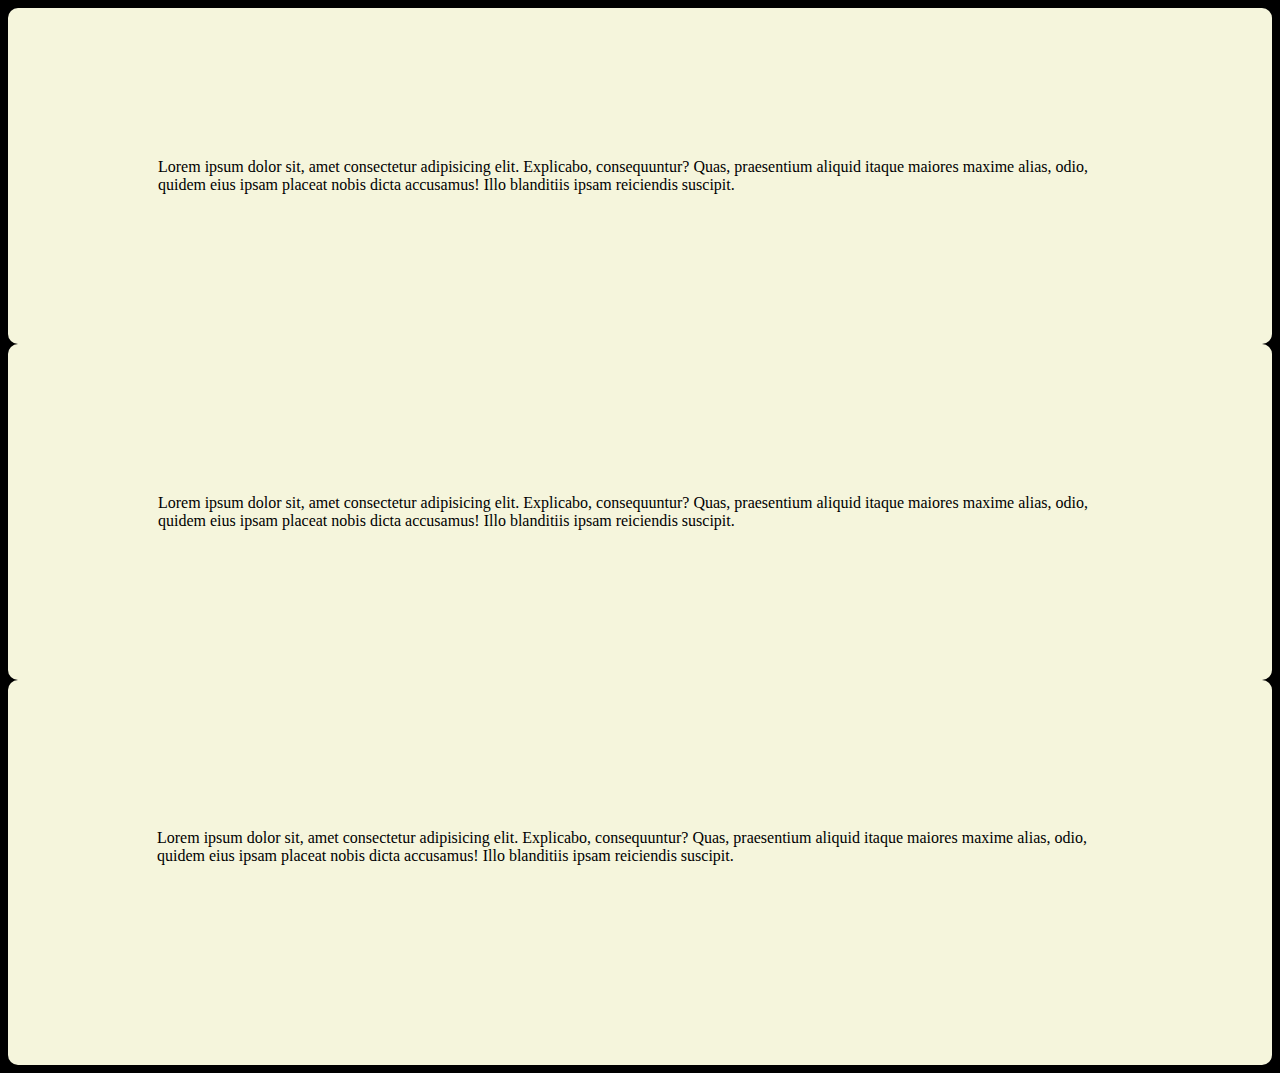
==== index.html @ 164c85b2 "test" ====
<!DOCTYPE html>
<html lang="en">
<head>
    <meta charset="UTF-8">
    <meta name="viewport" content="width=device-width, initial-scale=1.0">
    <title>Document</title>
    <link rel="stylesheet" href="style.css">
</head>
<body>
    
    <section id="section1">
        Lorem ipsum dolor sit, amet consectetur adipisicing elit. Explicabo, consequuntur? Quas, praesentium aliquid itaque maiores maxime alias, odio, quidem eius ipsam placeat nobis dicta accusamus! Illo blanditiis ipsam reiciendis suscipit.
    </section>

    <section id="section2">
        Lorem ipsum dolor sit, amet consectetur adipisicing elit. Explicabo, consequuntur? Quas, praesentium aliquid itaque maiores maxime alias, odio, quidem eius ipsam placeat nobis dicta accusamus! Illo blanditiis ipsam reiciendis suscipit.
    </section>
    

    <section id="section3">
        Lorem ipsum dolor sit, amet consectetur adipisicing elit. Explicabo, consequuntur? Quas, praesentium aliquid itaque maiores maxime alias, odio, quidem eius ipsam placeat nobis dicta accusamus! Illo blanditiis ipsam reiciendis suscipit.
    </section>
    
</body>
</html>
---- style.css ----
body {
   background-color: black;
}

#section1 {
    background-color: beige;
    padding-left: 200px;
    padding-right: 200px;
    padding-top: 325px;
    padding-bottom: 200px;
    border-radius: 10px;
    padding:150px;
}


#section2 {
    background-color: beige;
    padding-left: 200px;
    padding-right: 200px;
    padding-top: 325px;
    padding-bottom: 200px;
    border-radius: 10px;
    padding: 150px;
}


#section3 {
    background-color: beige;
    padding-left: 200px;
    padding-right: 200px;
    padding-top: 325px;
    padding:149px;
    padding-bottom: 200px;
    border-radius: 10px;
}
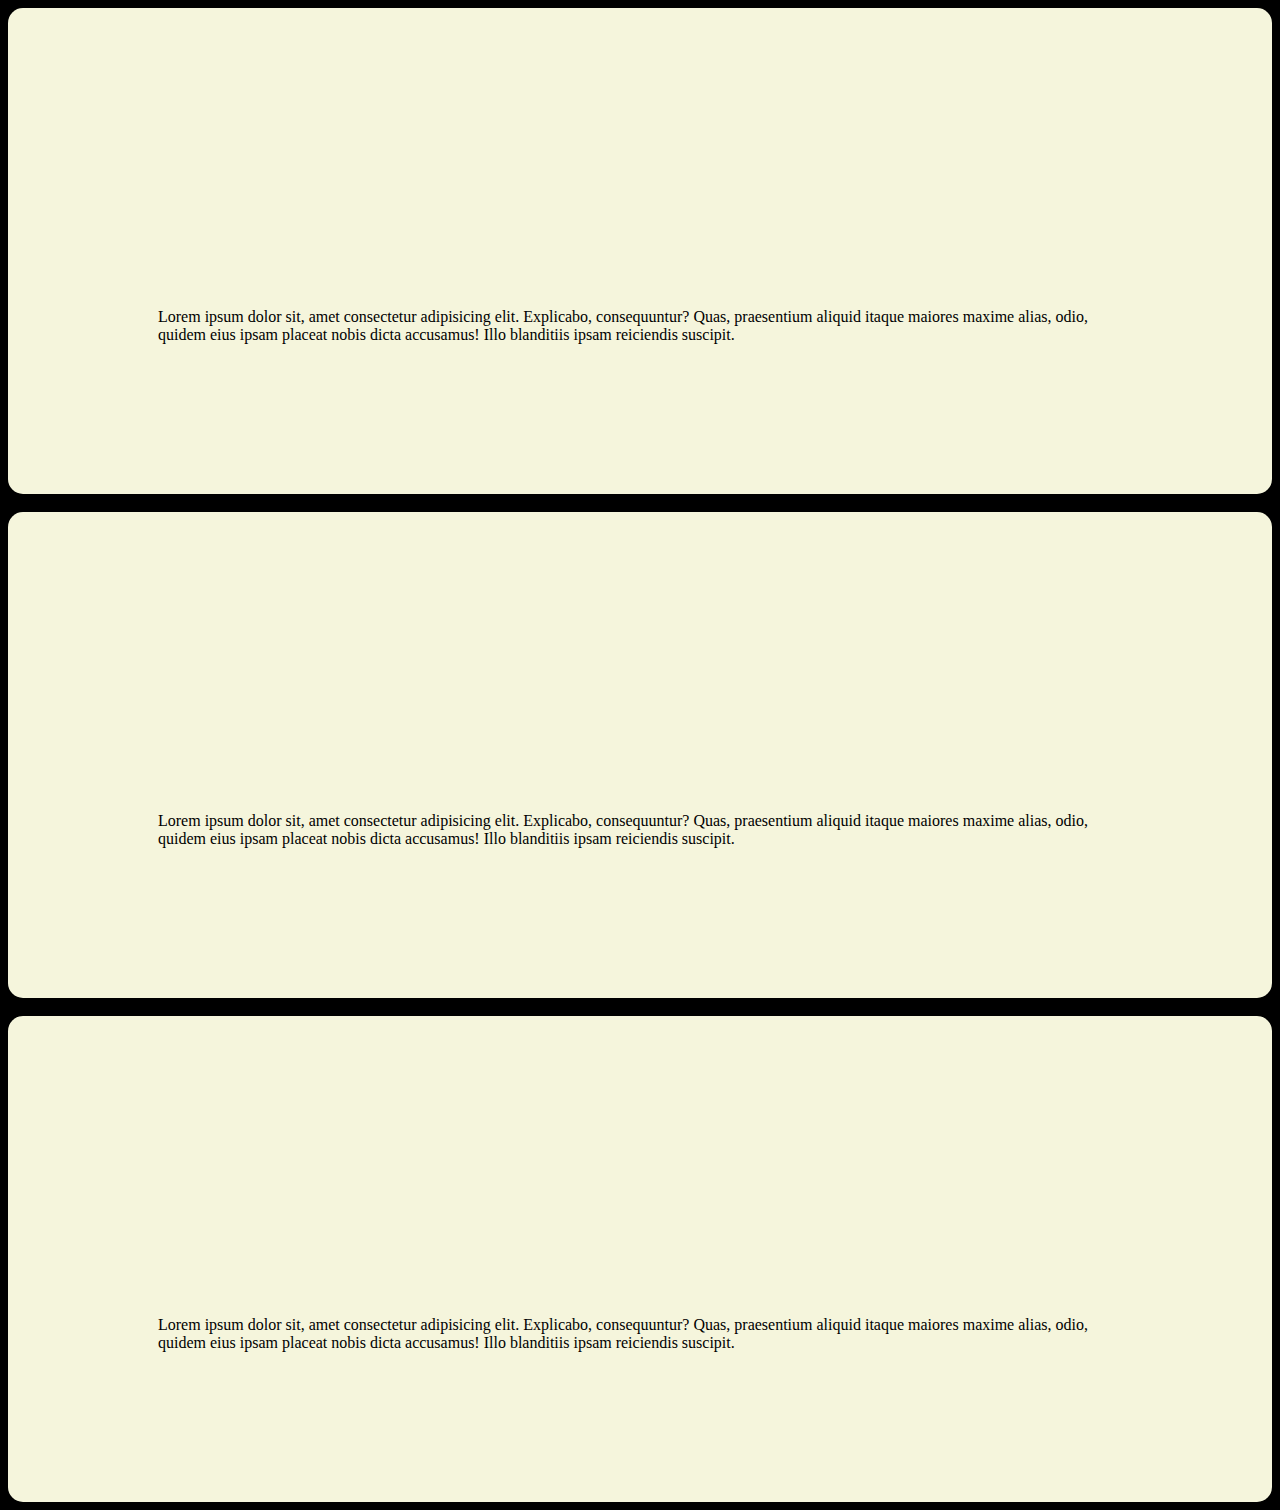
==== commit 46479a35: "update" ====
--- a/index.html
+++ b/index.html
@@ -11,15 +11,15 @@
     <section id="section1">
         Lorem ipsum dolor sit, amet consectetur adipisicing elit. Explicabo, consequuntur? Quas, praesentium aliquid itaque maiores maxime alias, odio, quidem eius ipsam placeat nobis dicta accusamus! Illo blanditiis ipsam reiciendis suscipit.
     </section>
-
+<br>
     <section id="section2">
         Lorem ipsum dolor sit, amet consectetur adipisicing elit. Explicabo, consequuntur? Quas, praesentium aliquid itaque maiores maxime alias, odio, quidem eius ipsam placeat nobis dicta accusamus! Illo blanditiis ipsam reiciendis suscipit.
     </section>
     
-
+<br>    
     <section id="section3">
         Lorem ipsum dolor sit, amet consectetur adipisicing elit. Explicabo, consequuntur? Quas, praesentium aliquid itaque maiores maxime alias, odio, quidem eius ipsam placeat nobis dicta accusamus! Illo blanditiis ipsam reiciendis suscipit.
     </section>
-    
+
 </body>
 </html>--- a/style.css
+++ b/style.css
@@ -4,32 +4,29 @@
 
 #section1 {
     background-color: beige;
-    padding-left: 200px;
-    padding-right: 200px;
-    padding-top: 325px;
-    padding-bottom: 200px;
-    border-radius: 10px;
-    padding:150px;
+    padding-left: 150px;
+    padding-right: 150px;
+    padding-top: 300px;
+    padding-bottom: 150px;
+    border-radius: 15px;
 }
 
 
 #section2 {
     background-color: beige;
-    padding-left: 200px;
-    padding-right: 200px;
-    padding-top: 325px;
-    padding-bottom: 200px;
-    border-radius: 10px;
-    padding: 150px;
+    padding-left: 150px;
+    padding-right: 150px;
+    padding-top: 300px;
+    padding-bottom: 150px;
+    border-radius: 15px;
 }
 
 
 #section3 {
     background-color: beige;
-    padding-left: 200px;
-    padding-right: 200px;
-    padding-top: 325px;
-    padding:149px;
-    padding-bottom: 200px;
-    border-radius: 10px;
+    padding-left: 150px;
+    padding-right: 150px;
+    padding-top: 300px;
+    padding-bottom: 150px;
+    border-radius: 15px;
 }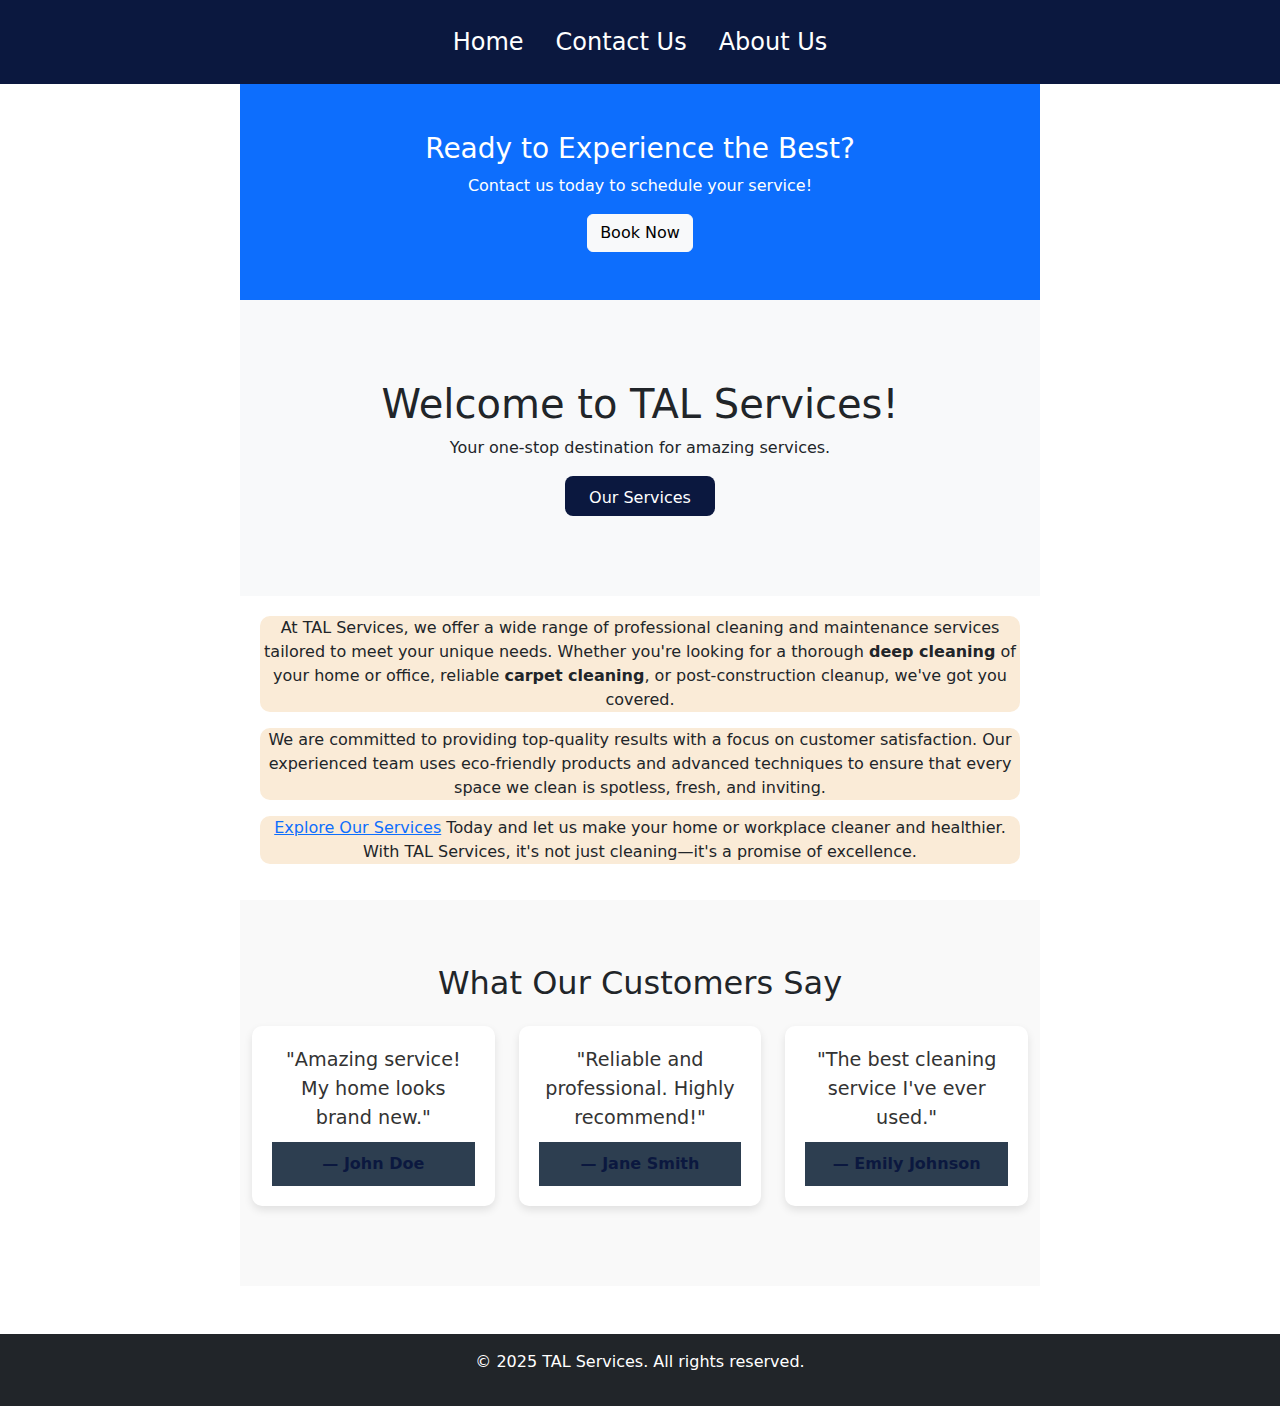
==== commit 23c83a8d: "commit 2" ====
--- a/index.html
+++ b/index.html
@@ -3,23 +3,108 @@
 <head>
     <meta charset="UTF-8">
     <meta name="viewport" content="width=device-width, initial-scale=1.0">
-    <title>Document</title>
+    <title>TAL Services</title>
     <link rel="stylesheet" href="style.css">
+    <link rel="stylesheet" href="css/bootstrap.min.css">
+    <link href="https://fonts.googleapis.com/css2?family=Poppins:wght@400;500;600&display=swap" rel="stylesheet">
+
 </head>
 <body>
-    
-    <section id="section1">
-        Lorem ipsum dolor sit, amet consectetur adipisicing elit. Explicabo, consequuntur? Quas, praesentium aliquid itaque maiores maxime alias, odio, quidem eius ipsam placeat nobis dicta accusamus! Illo blanditiis ipsam reiciendis suscipit.
-    </section>
-<br>
-    <section id="section2">
-        Lorem ipsum dolor sit, amet consectetur adipisicing elit. Explicabo, consequuntur? Quas, praesentium aliquid itaque maiores maxime alias, odio, quidem eius ipsam placeat nobis dicta accusamus! Illo blanditiis ipsam reiciendis suscipit.
+    <nav class="navbar navbar-expand-lg navbar-light" style="background-color: #0b183f; padding: 1rem;">
+        <div class="container">
+            <button class="navbar-toggler border-0" type="button" data-bs-toggle="collapse" data-bs-target="#navbarNav"
+                aria-controls="navbarNav" aria-expanded="false" aria-label="Toggle navigation">
+                <span class="navbar-toggler-icon"></span>
+            </button>
+            <div class="collapse navbar-collapse justify-content-center" id="navbarNav">
+                <ul class="navbar-nav">
+                    <li class="nav-item">
+                        <a class="nav-link text-white fs-4 px-3" href="index.html">
+                            <i class="fas fa-utensils"></i> Home
+                        </a>
+                    </li>
+                    <li class="nav-item">
+                        <a class="nav-link text-white fs-4 px-3" href="contact.html">
+                            <i class="fas fa-phone-alt"></i> Contact Us
+                        </a>
+                    </li>
+                    <li class="nav-item">
+                        <a class="nav-link text-white fs-4 px-3" href="about us.html">
+                            <i class="fas fa-map-marker-alt"></i> About Us
+                        </a>
+                    </li>
+                </ul>
+            </div>
+        </div>
+    </nav>
+
+    <section class="cta-banner bg-primary text-white text-center py-5">
+        <div class="container">
+            <h3>Ready to Experience the Best?</h3>
+            <p>Contact us today to schedule your service!</p>
+            <a href="contact.html" class="btn btn-light">Book Now</a>
+        </div>
     </section>
     
-<br>    
-    <section id="section3">
-        Lorem ipsum dolor sit, amet consectetur adipisicing elit. Explicabo, consequuntur? Quas, praesentium aliquid itaque maiores maxime alias, odio, quidem eius ipsam placeat nobis dicta accusamus! Illo blanditiis ipsam reiciendis suscipit.
+
+    <section class="hero-section">
+        <div class="container">
+            <h1>Welcome to TAL Services!</h1>
+            <p>Your one-stop destination for amazing services.</p>
+            <a href="Services.html"><button id="btn1" class="btn-services">Our Services</button></a>
+        </div>
     </section>
 
+  
+        <section class="intro-text-container">
+            <p class="intro-text">
+                At TAL Services, we offer a wide range of professional cleaning and maintenance services tailored to meet your unique needs. Whether you're looking for a thorough <strong>deep cleaning</strong> of your home or office, reliable <strong>carpet cleaning</strong>, or post-construction cleanup, we've got you covered.
+            </p>
+            <p class="intro-text">
+                We are committed to providing top-quality results with a focus on customer satisfaction. Our experienced team uses eco-friendly products and advanced techniques to ensure that every space we clean is spotless, fresh, and inviting.
+            </p>
+            <p class="intro-text">
+                <a href="services.html">Explore Our Services</a> Today and let   us make your home or workplace cleaner and healthier. With TAL Services, it's not just cleaning—it's a promise of excellence.
+            </p>
+        </section>
+
+        <section class="testimonials">
+            <div class="container">
+                <h2 class="text-center mb-4">What Our Customers Say</h2>
+                <div class="row">
+                    <div class="col-md-4">
+                        <blockquote class="blockquote text-center">
+                            <p class="mb-0">"Amazing service! My home looks brand new."</p>
+                            <footer class="blockquote-footer">John Doe</footer>
+                        </blockquote>
+                    </div>
+                    <div class="col-md-4">
+                        <blockquote class="blockquote text-center">
+                            <p class="mb-0">"Reliable and professional. Highly recommend!"</p>
+                            <footer class="blockquote-footer">Jane Smith</footer>
+                        </blockquote>
+                    </div>
+                    <div class="col-md-4">
+                        <blockquote class="blockquote text-center">
+                            <p class="mb-0">"The best cleaning service I've ever used."</p>
+                            <footer class="blockquote-footer">Emily Johnson</footer>
+                        </blockquote>
+                    </div>
+                </div>
+            </div>
+        </section>
+        
+
+    <footer class="bg-dark text-white text-center py-3 mt-5" id="footer">
+        <p>&copy; 2025 TAL Services. All rights reserved.</p>
+    </footer>
+
+
+
+    <script src="js/jquery-3.7.1.min.js"></script>
+    <script src="js/jquery-ui.min.js"></script>
+    <link rel="stylesheet" href="css/jquery-ui.min.css">
+    <script src="js/bootstrap.min.js"></script>
 </body>
-</html>+</html>
+
--- a/style.css
+++ b/style.css
@@ -1,32 +1,180 @@
 body {
    background-color: black;
-}
-
-#section1 {
-    background-color: beige;
-    padding-left: 150px;
-    padding-right: 150px;
-    padding-top: 300px;
-    padding-bottom: 150px;
-    border-radius: 15px;
+   font-family: 'Poppins', sans-serif;
+   color: #333; 
 }
 
 
-#section2 {
-    background-color: beige;
-    padding-left: 150px;
-    padding-right: 150px;
-    padding-top: 300px;
-    padding-bottom: 150px;
-    border-radius: 15px;
+#location {
+    color: beige;
 }
 
 
-#section3 {
-    background-color: beige;
-    padding-left: 150px;
-    padding-right: 150px;
-    padding-top: 300px;
-    padding-bottom: 150px;
-    border-radius: 15px;
+p {
+    color: alicebl;
+}
+
+
+.navbar-nav .nav-link:hover {
+    background-color: rgba(255, 255, 255, 0.2);
+    border-radius: 5px;
+}
+body {
+    font-family: 'Poppins', sans-serif;
+}
+
+.navbar-nav .nav-link {
+    font-weight: 500; 
+}
+
+
+.hero-section {
+    text-align: center;
+    padding: 5rem 0;
+    background-color: #f8f9fa;
+}
+.btn-services {
+    background-color: #0b183f;
+    color: white;
+    border: none;
+    padding: 10px 20px;
+    border-radius: 5px;
+}
+.btn-services:hover {
+    background-color: #007bff;
+}
+.card {
+    border: none;
+    border-radius: 10px;
+    box-shadow: 0 4px 8px rgba(0, 0, 0, 0.1);
+}
+.card-img-top {
+    border-top-left-radius: 10px;
+    border-top-right-radius: 10px;
+}
+
+footer {
+    background-color: #2d3e50;
+    color: white;
+    text-align: center;
+    padding: 10px;
+    width: 100%;
+    bottom: 0;
+}
+
+
+#btn1 {
+    border-radius: 8px;
+    border: transparent;
+    width:150px;
+    height: 40px;
+    transition: transform 0.3s ease, background-color 0.3s ease;
+}
+
+#btn1:hover {
+    transform: scale(1.1); 
+    background-color: #2f5772; 
+}
+
+header {
+    background-color: #2d3e50;
+    color: white;
+    padding: 20px;
+    text-align: center;
+}
+
+section {
+    padding: 20px;
+    text-align: center;
+    max-width: 800px;
+    margin: 0 auto;
+}
+
+
+#introtext {
+    background-color: cornsilk;
+}
+
+.intro-text {
+    background-color: antiquewhite;
+    border-radius: 10px;
+    text-align: center;
+}
+
+.about-container {
+    padding: 2rem;
+    background-color: #f8f9fa;
+}
+header {
+    background-color: transparent;
+    text-align: center;
+    padding: 1rem 0;
+}
+header h1 {
+    color: #0b183f;
+}
+#h3about {
+    color: #8f0f0f; 
+}
+
+.card {
+    display: flex;
+    flex-direction: column;
+    height: 100%;
+    transition: transform 0.3s ease-in-out, box-shadow 0.3s ease-in-out;
+}
+
+.card-img-top {
+    object-fit: cover;
+    height: 200px;
+}
+
+.card-body {
+    flex-grow: 1;
+    display: flex;
+    flex-direction: column;
+    justify-content: space-between;
+}
+
+.card-text {
+    flex-grow: 1;
+    overflow: hidden; 
+}
+
+.btn {
+    margin-top: auto;
+}
+.card:hover {
+    transform: scale(1.05);
+    box-shadow: 0px 4px 15px rgba(0, 0, 0, 0.2);
+}
+
+.testimonials {
+    padding: 4rem 0;
+    background-color: #f9f9f9;
+}
+
+.testimonials .blockquote {
+    border: none;
+    position: relative;
+    padding: 20px;
+    background-color: #fff;
+    border-radius: 10px;
+    box-shadow: 0 4px 8px rgba(0, 0, 0, 0.1);
+}
+
+.testimonials .blockquote p {
+    font-size: 1.2rem;
+    color: #333;
+}
+
+.testimonials .blockquote-footer {
+    font-size: 1rem;
+    color: #0b183f;
+    font-weight: bold;
+    margin-top: 10px;
+}
+
+.testimonials .blockquote-footer::before {
+    content: '— ';
 }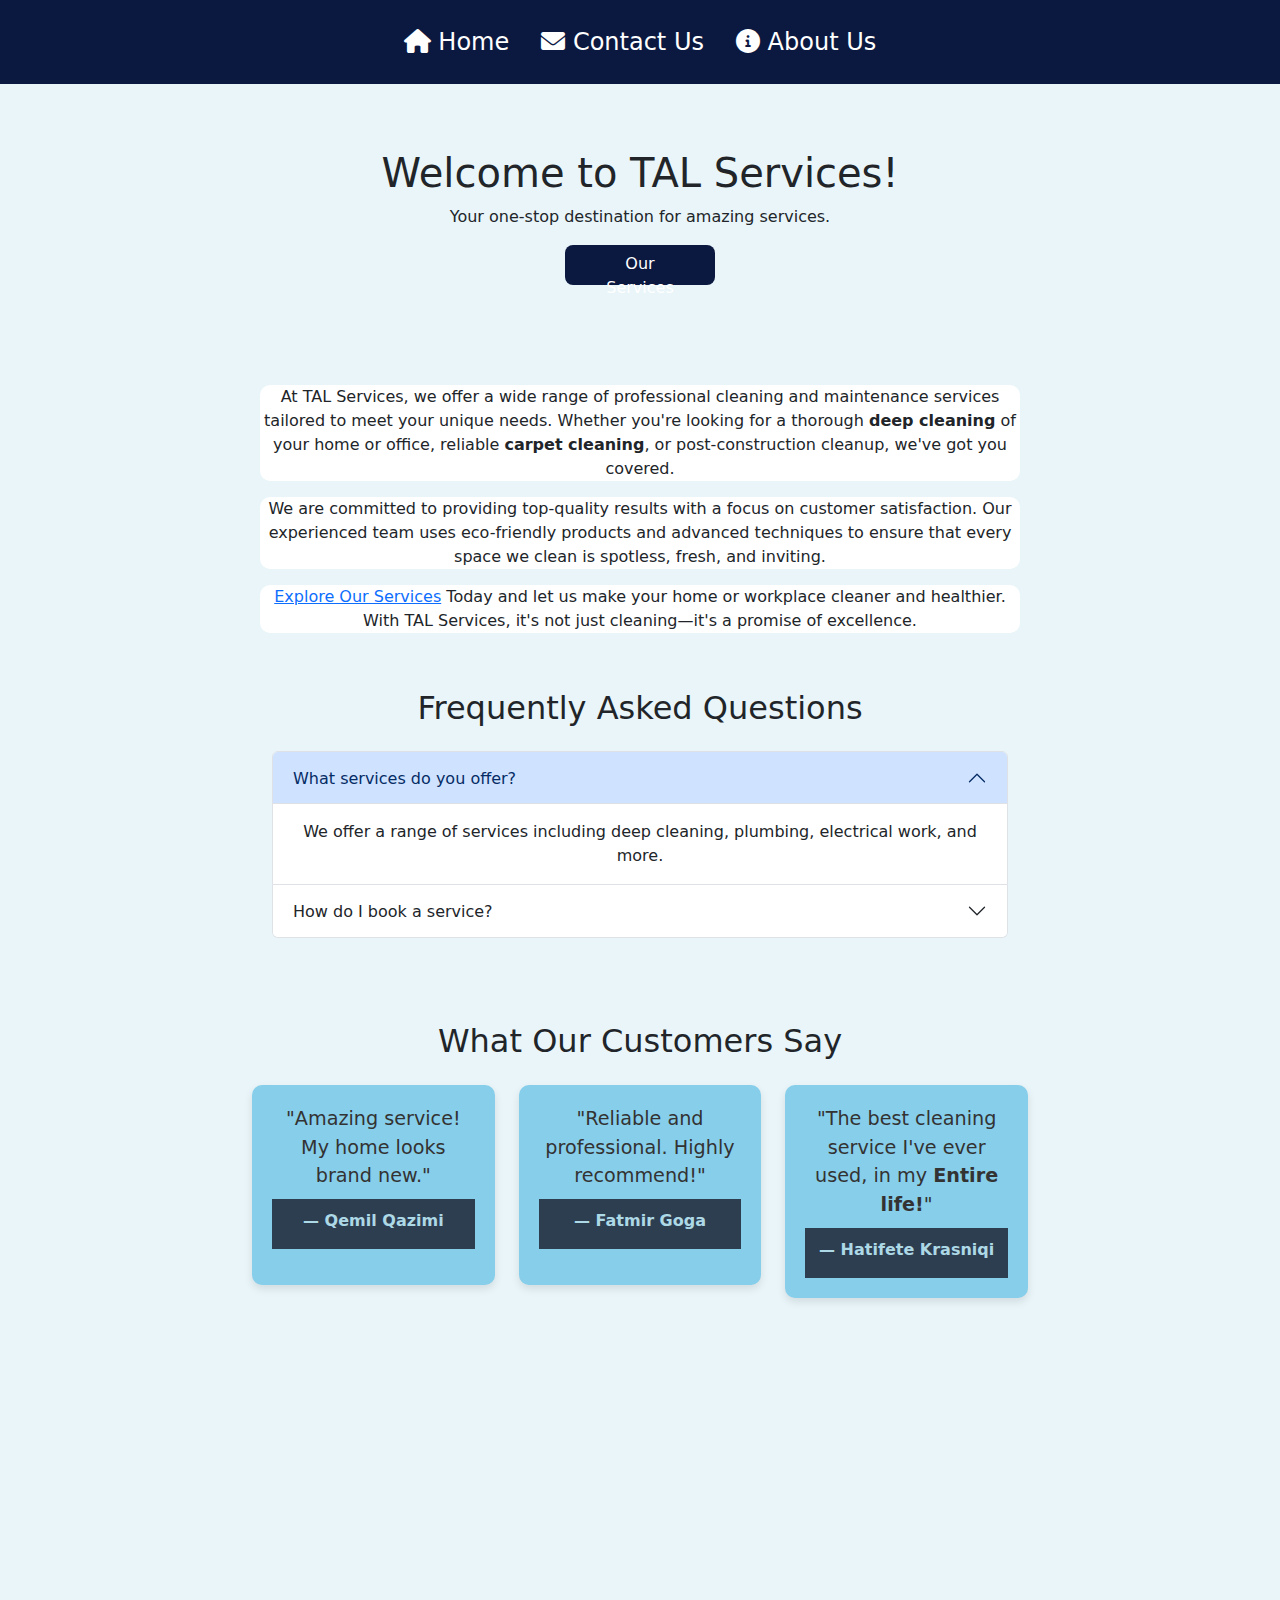
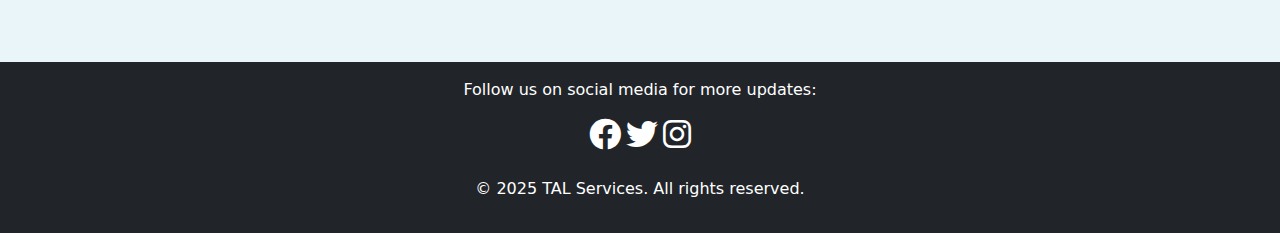
==== commit d4b6e63c: "commit 3" ====
--- a/index.html
+++ b/index.html
@@ -7,9 +7,10 @@
     <link rel="stylesheet" href="style.css">
     <link rel="stylesheet" href="css/bootstrap.min.css">
     <link href="https://fonts.googleapis.com/css2?family=Poppins:wght@400;500;600&display=swap" rel="stylesheet">
+    <link rel="stylesheet" href="https://cdnjs.cloudflare.com/ajax/libs/font-awesome/6.0.0-beta3/css/all.min.css">
+</head>
+<body style="background-color: #e9f5f9;">
 
-</head>
-<body>
     <nav class="navbar navbar-expand-lg navbar-light" style="background-color: #0b183f; padding: 1rem;">
         <div class="container">
             <button class="navbar-toggler border-0" type="button" data-bs-toggle="collapse" data-bs-target="#navbarNav"
@@ -20,32 +21,27 @@
                 <ul class="navbar-nav">
                     <li class="nav-item">
                         <a class="nav-link text-white fs-4 px-3" href="index.html">
-                            <i class="fas fa-utensils"></i> Home
+                            <i class="fas fa-home"></i> Home
                         </a>
                     </li>
                     <li class="nav-item">
                         <a class="nav-link text-white fs-4 px-3" href="contact.html">
-                            <i class="fas fa-phone-alt"></i> Contact Us
+                            <i class="fas fa-envelope"></i> Contact Us
                         </a>
                     </li>
                     <li class="nav-item">
                         <a class="nav-link text-white fs-4 px-3" href="about us.html">
-                            <i class="fas fa-map-marker-alt"></i> About Us
+                            <i class="fas fa-info-circle"></i> About Us
                         </a>
                     </li>
                 </ul>
             </div>
         </div>
     </nav>
+    
 
-    <section class="cta-banner bg-primary text-white text-center py-5">
-        <div class="container">
-            <h3>Ready to Experience the Best?</h3>
-            <p>Contact us today to schedule your service!</p>
-            <a href="contact.html" class="btn btn-light">Book Now</a>
-        </div>
-    </section>
-    
+
+    <marquee id="welcome">Welcome To TAL Services!</marquee>
 
     <section class="hero-section">
         <div class="container">
@@ -53,7 +49,7 @@
             <p>Your one-stop destination for amazing services.</p>
             <a href="Services.html"><button id="btn1" class="btn-services">Our Services</button></a>
         </div>
-    </section>
+    </section> 
 
   
         <section class="intro-text-container">
@@ -68,37 +64,76 @@
             </p>
         </section>
 
-        <section class="testimonials">
+        <section class="faq">
             <div class="container">
-                <h2 class="text-center mb-4">What Our Customers Say</h2>
-                <div class="row">
-                    <div class="col-md-4">
-                        <blockquote class="blockquote text-center">
-                            <p class="mb-0">"Amazing service! My home looks brand new."</p>
-                            <footer class="blockquote-footer">John Doe</footer>
-                        </blockquote>
+                <h2 class="text-center mb-4">Frequently Asked Questions</h2>
+                <div class="accordion" id="faqAccordion">
+                    <div class="accordion-item">
+                        <h2 class="accordion-header" id="headingOne">
+                            <button class="accordion-button" type="button" data-bs-toggle="collapse" data-bs-target="#collapseOne" aria-expanded="true" aria-controls="collapseOne">
+                                What services do you offer?
+                            </button>
+                        </h2>
+                        <div id="collapseOne" class="accordion-collapse collapse show" aria-labelledby="headingOne" data-bs-parent="#faqAccordion">
+                            <div class="accordion-body">
+                                We offer a range of services including deep cleaning, plumbing, electrical work, and more.
+                            </div>
+                        </div>
                     </div>
-                    <div class="col-md-4">
-                        <blockquote class="blockquote text-center">
-                            <p class="mb-0">"Reliable and professional. Highly recommend!"</p>
-                            <footer class="blockquote-footer">Jane Smith</footer>
-                        </blockquote>
-                    </div>
-                    <div class="col-md-4">
-                        <blockquote class="blockquote text-center">
-                            <p class="mb-0">"The best cleaning service I've ever used."</p>
-                            <footer class="blockquote-footer">Emily Johnson</footer>
-                        </blockquote>
+                    <div class="accordion-item">
+                        <h2 class="accordion-header" id="headingTwo">
+                            <button class="accordion-button collapsed" type="button" data-bs-toggle="collapse" data-bs-target="#collapseTwo" aria-expanded="false" aria-controls="collapseTwo">
+                                How do I book a service?
+                            </button>
+                        </h2>
+                        <div id="collapseTwo" class="accordion-collapse collapse" aria-labelledby="headingTwo" data-bs-parent="#faqAccordion">
+                            <div class="accordion-body">
+                                You can book a service by contacting us through our website or calling our office.
+                            </div>
+                        </div>
                     </div>
                 </div>
             </div>
         </section>
         
 
-    <footer class="bg-dark text-white text-center py-3 mt-5" id="footer">
-        <p>&copy; 2025 TAL Services. All rights reserved.</p>
-    </footer>
-
+        <section class="testimonials">
+            <div class="container">
+              <h2 class="text-center mb-4">What Our Customers Say</h2>
+              <div class="row">
+                <div class="col-md-4">
+                  <blockquote class="blockquote text-center">
+                    <p>"Amazing service! My home looks brand new."</p>
+                    <footer class="blockquote-footer">Qemil Qazimi</footer>
+                  </blockquote>
+                </div>
+                <div class="col-md-4">
+                  <blockquote class="blockquote text-center">
+                    <p>"Reliable and professional. Highly recommend!"</p>
+                    <footer class="blockquote-footer">Fatmir Goga</footer>
+                  </blockquote>
+                </div>
+                <div class="col-md-4">
+                  <blockquote class="blockquote text-center">
+                    <p>"The best cleaning service I've ever used, in my <strong>Entire life!</strong>"</p>
+                    <footer class="blockquote-footer">Hatifete Krasniqi</footer>
+                  </blockquote>
+                </div>
+              </div>
+            </div>
+          </section>
+          
+        <footer class="bg-dark text-white text-center py-3 mt-5" id="footer1">
+            <p>Follow us on social media for more updates:</p>
+            <div class="social-icons">
+                <a href="#" class="text-white"><i class="fab fa-facebook fa-2x"></i></a>
+                <a href="#" class="text-white"><i class="fab fa-twitter fa-2x"></i></a>
+                <a href="#" class="text-white"><i class="fab fa-instagram fa-2x"></i></a>
+            </div>
+            <br>
+            <p>&copy; 2025 TAL Services. All rights reserved.</p>
+        </footer>
+    
 
 
     <script src="js/jquery-3.7.1.min.js"></script>
--- a/style.css
+++ b/style.css
@@ -1,9 +1,21 @@
 body {
    background-color: black;
    font-family: 'Poppins', sans-serif;
-   color: #333; 
-}
-
+}
+
+html, body {
+    height: 100%;
+    margin: 0;
+}
+
+body {
+    display: flex;
+    flex-direction: column;
+}
+
+main {
+    flex: 1;
+}
 
 #location {
     color: beige;
@@ -30,14 +42,14 @@
 
 .hero-section {
     text-align: center;
-    padding: 5rem 0;
-    background-color: #f8f9fa;
+    padding: 65px;;
+    background-color: transparent;
 }
 .btn-services {
     background-color: #0b183f;
     color: white;
     border: none;
-    padding: 10px 20px;
+    padding: 7px 25px;
     border-radius: 5px;
 }
 .btn-services:hover {
@@ -60,7 +72,20 @@
     padding: 10px;
     width: 100%;
     bottom: 0;
-}
+    position: relative;
+    top: 220px;;
+}
+
+#footer1 {
+    background-color: #2d3e50;
+    color: white;
+    text-align: center;
+    padding: 10px;
+    width: 100%;
+    bottom: 0;
+
+}
+
 
 
 #btn1 {
@@ -96,14 +121,14 @@
 }
 
 .intro-text {
-    background-color: antiquewhite;
+    background-color:#fff;
     border-radius: 10px;
     text-align: center;
 }
 
 .about-container {
     padding: 2rem;
-    background-color: #f8f9fa;
+    background-color: transparent;
 }
 header {
     background-color: transparent;
@@ -122,6 +147,8 @@
     flex-direction: column;
     height: 100%;
     transition: transform 0.3s ease-in-out, box-shadow 0.3s ease-in-out;
+    max-width: 350px;
+    max-height: fit-content;
 }
 
 .card-img-top {
@@ -151,30 +178,56 @@
 
 .testimonials {
     padding: 4rem 0;
-    background-color: #f9f9f9;
+    background-color: transparent;
 }
 
 .testimonials .blockquote {
     border: none;
-    position: relative;
+    background-color:skyblue;
+    border-radius: 10px;
     padding: 20px;
-    background-color: #fff;
-    border-radius: 10px;
     box-shadow: 0 4px 8px rgba(0, 0, 0, 0.1);
+    margin-bottom: 2rem;
+    max-width: 350px;
+    max-height: fit-content;
+    min-height: 200px;
 }
 
 .testimonials .blockquote p {
     font-size: 1.2rem;
     color: #333;
+    margin-bottom: 0.5rem; 
 }
 
 .testimonials .blockquote-footer {
     font-size: 1rem;
-    color: #0b183f;
+    color:lightblue;
     font-weight: bold;
-    margin-top: 10px;
-}
-
-.testimonials .blockquote-footer::before {
-    content: '— ';
-}+    margin-top: 0.2rem; 
+    position: static;
+    min-height: 50px;
+}
+
+
+#welcome {
+    background-color: beige;
+}
+
+.contact h2 {
+    font-weight: 600;
+    color: #333;
+  }
+  
+  .contact .form-control {
+    border-radius: 13px;
+    box-shadow: none;
+    border: 1px solid #ccc;
+    width:500px;
+  }
+  
+  .contact .btn {
+    border-radius: 10px;
+    padding: 0.75rem;
+    font-weight: bold;
+  }
+  
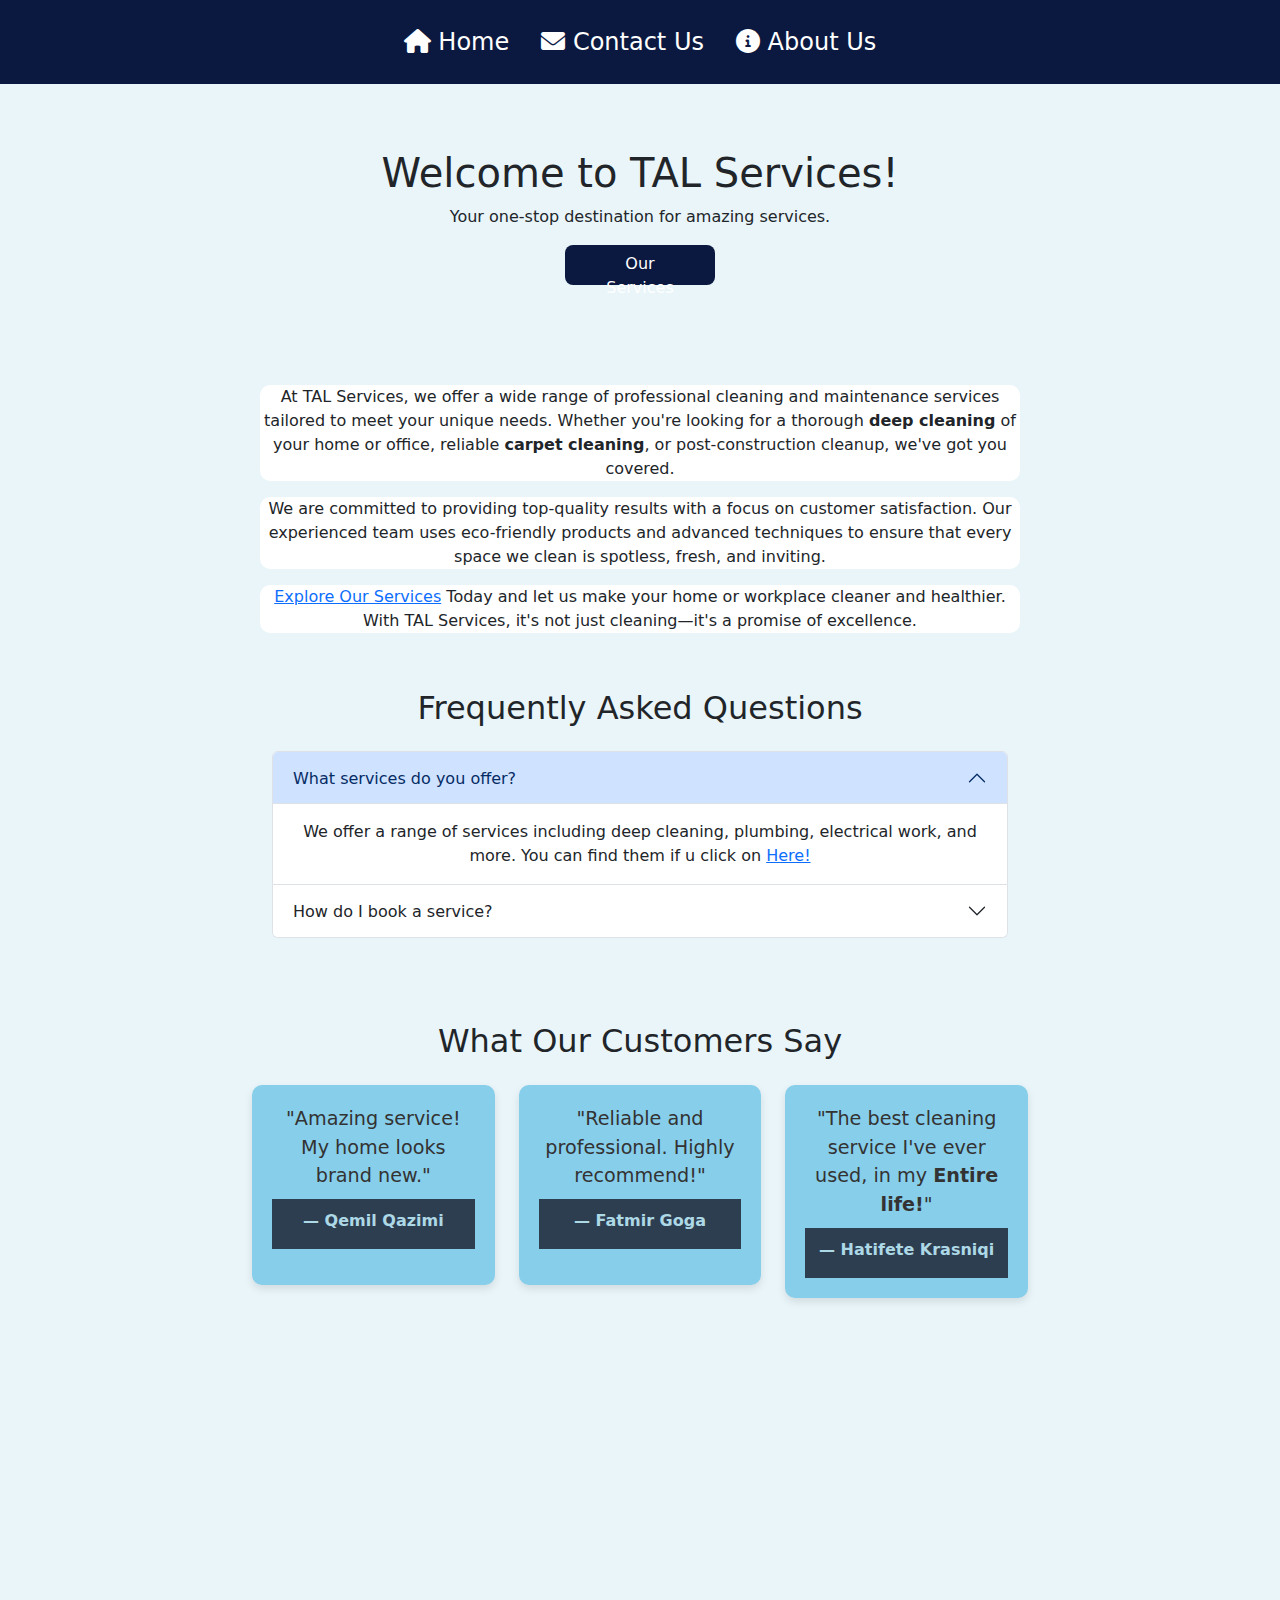
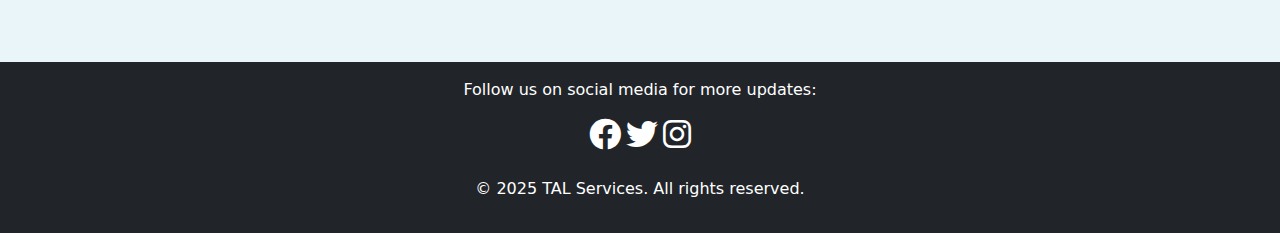
==== commit 563c57ba: "commit 4" ====
--- a/index.html
+++ b/index.html
@@ -76,7 +76,7 @@
                         </h2>
                         <div id="collapseOne" class="accordion-collapse collapse show" aria-labelledby="headingOne" data-bs-parent="#faqAccordion">
                             <div class="accordion-body">
-                                We offer a range of services including deep cleaning, plumbing, electrical work, and more.
+                                We offer a range of services including deep cleaning, plumbing, electrical work, and more. You can find them if u click on <a href="services.html">Here!</a>
                             </div>
                         </div>
                     </div>
--- a/style.css
+++ b/style.css
@@ -231,3 +231,6 @@
     font-weight: bold;
   }
   
+  .modal-content {
+    border-radius: 8px;
+}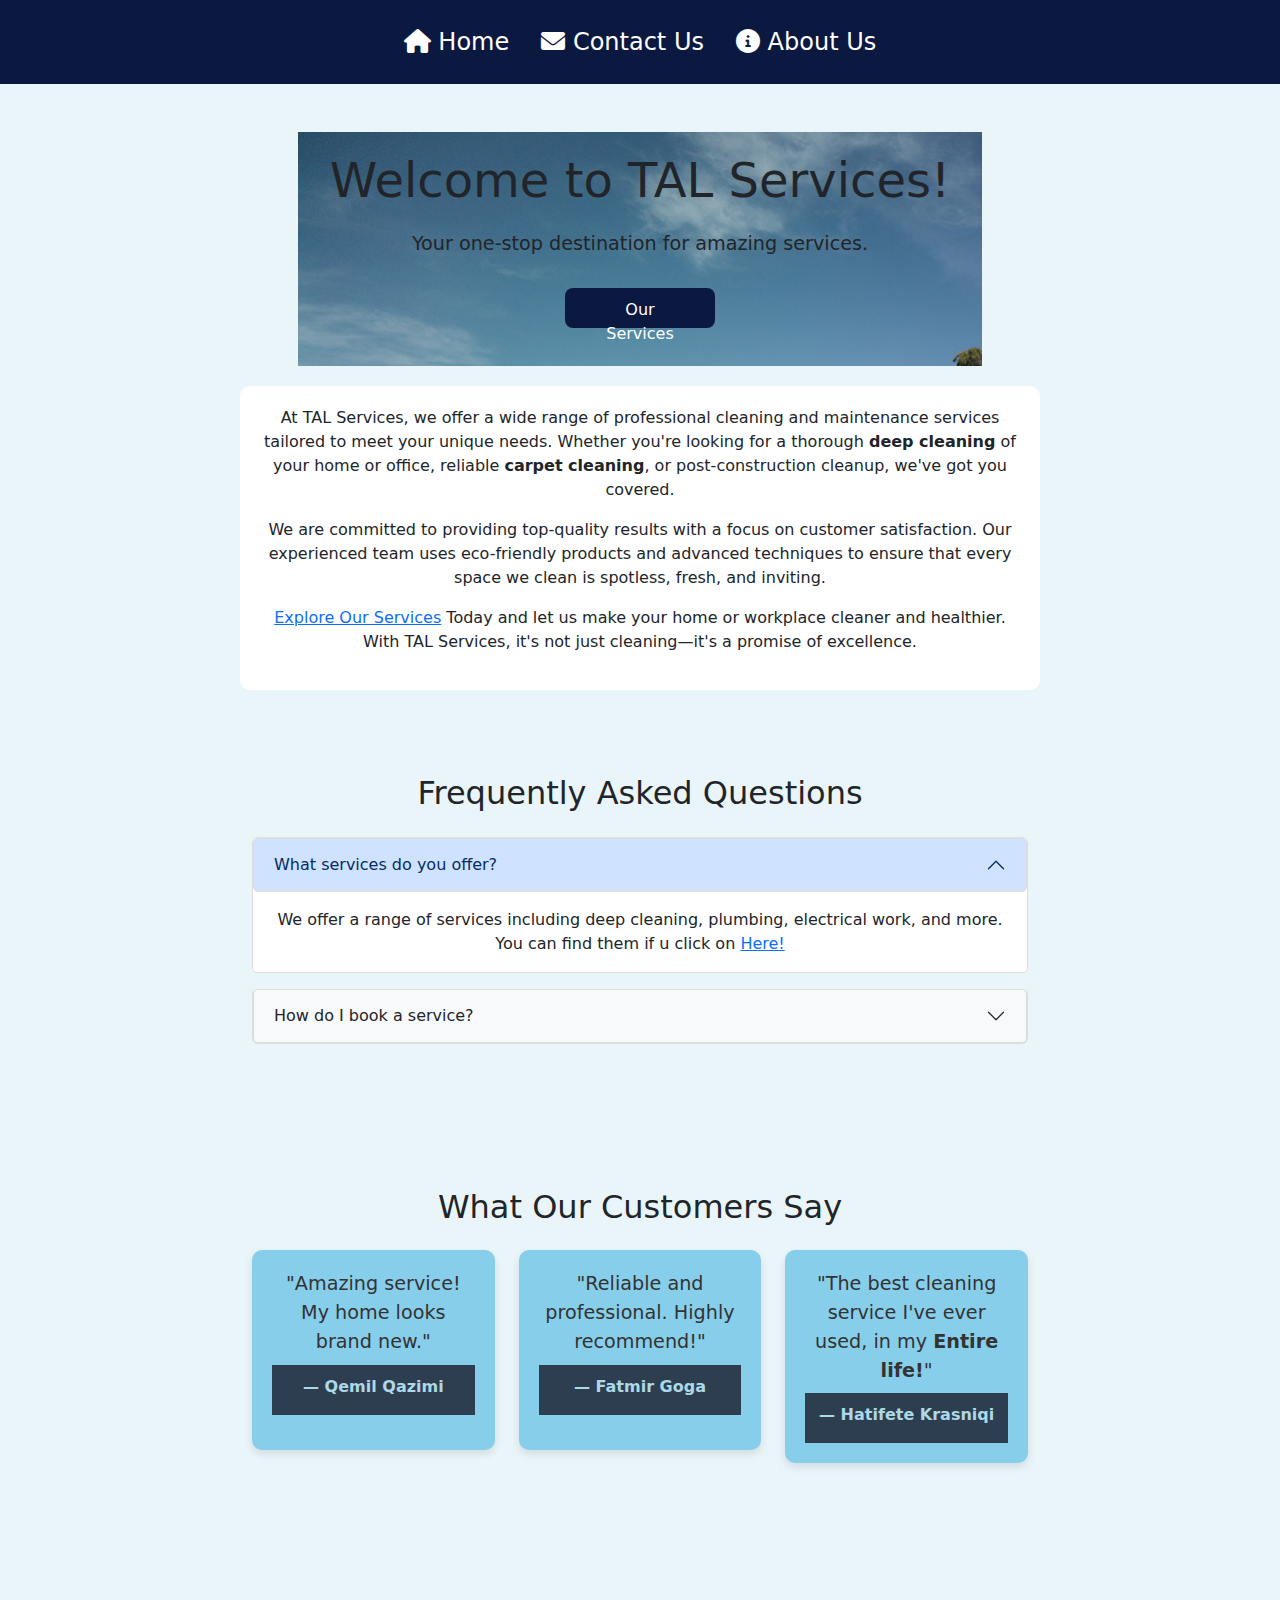
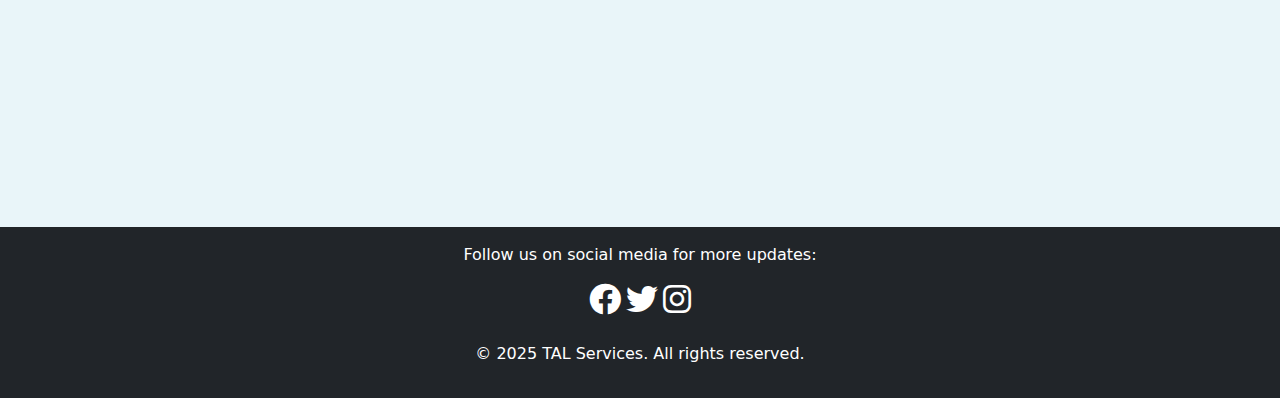
==== commit d4b39006: "commit 5" ====
--- a/index.html
+++ b/index.html
@@ -9,8 +9,8 @@
     <link href="https://fonts.googleapis.com/css2?family=Poppins:wght@400;500;600&display=swap" rel="stylesheet">
     <link rel="stylesheet" href="https://cdnjs.cloudflare.com/ajax/libs/font-awesome/6.0.0-beta3/css/all.min.css">
 </head>
+
 <body style="background-color: #e9f5f9;">
-
     <nav class="navbar navbar-expand-lg navbar-light" style="background-color: #0b183f; padding: 1rem;">
         <div class="container">
             <button class="navbar-toggler border-0" type="button" data-bs-toggle="collapse" data-bs-target="#navbarNav"
@@ -38,11 +38,8 @@
             </div>
         </div>
     </nav>
-    
 
-
-    <marquee id="welcome">Welcome To TAL Services!</marquee>
-
+ <br><br>
     <section class="hero-section">
         <div class="container">
             <h1>Welcome to TAL Services!</h1>
--- a/style.css
+++ b/style.css
@@ -38,12 +38,81 @@
 .navbar-nav .nav-link {
     font-weight: 500; 
 }
-
-
 .hero-section {
-    text-align: center;
-    padding: 65px;;
+    position: relative;
+    background-image: url('img/home.jpg');
+    text-align: center;
+}
+
+.hero-section h1 {
+    font-size: 3rem;
+    margin-bottom: 20px;
+}
+
+.hero-section p {
+    font-size: 1.2rem;
+    margin-bottom: 30px;
+}
+
+.hero-section .btn-services {
+    background-color: #0b183f;
+    color: white;
+    border: none;
+    padding: 10px 25px;
+    border-radius: 5px;
+    font-size: 1rem;
+}
+
+.hero-section .btn-services:hover {
+    background-color: #007bff;
+}
+
+.navbar {
+    position: sticky;
+    top: 0;
+    z-index: 1000;
+    background-color: #0b183f;
+    padding: 1rem;
+}
+
+.navbar-nav .nav-link {
+    font-weight: 500;
+    transition: background-color 0.3s ease;
+}
+
+.navbar-nav .nav-link:hover {
+    background-color: rgba(255, 255, 255, 0.2);
+    border-radius: 5px;
+}
+
+.intro-text-container {
+    background-color: #fff;
+    border-radius: 10px;
+    text-align: center;
+    padding: 20px;
+    margin: 20px auto;
+    max-width: 800px;
+}
+
+.faq {
+    padding: 4rem 0;
     background-color: transparent;
+}
+
+.faq .accordion-item {
+    border: 1px solid #ddd;
+    border-radius: 5px;
+    margin-bottom: 1rem;
+}
+
+.faq .accordion-button {
+    background-color: #f8f9fa;
+    border: 1px solid #ddd;
+    border-radius: 5px;
+}
+
+.faq .accordion-button:focus {
+    box-shadow: none;
 }
 .btn-services {
     background-color: #0b183f;
@@ -233,4 +302,18 @@
   
   .modal-content {
     border-radius: 8px;
+}
+
+.navbar {
+    position: sticky;
+    top: 0;
+    z-index: 1000; 
+    background-color: #0b183f; 
+    padding: 1rem; 
+}
+
+#index {
+    position: relative;
+    bottom:50px;
+    z-index:500px ;
 }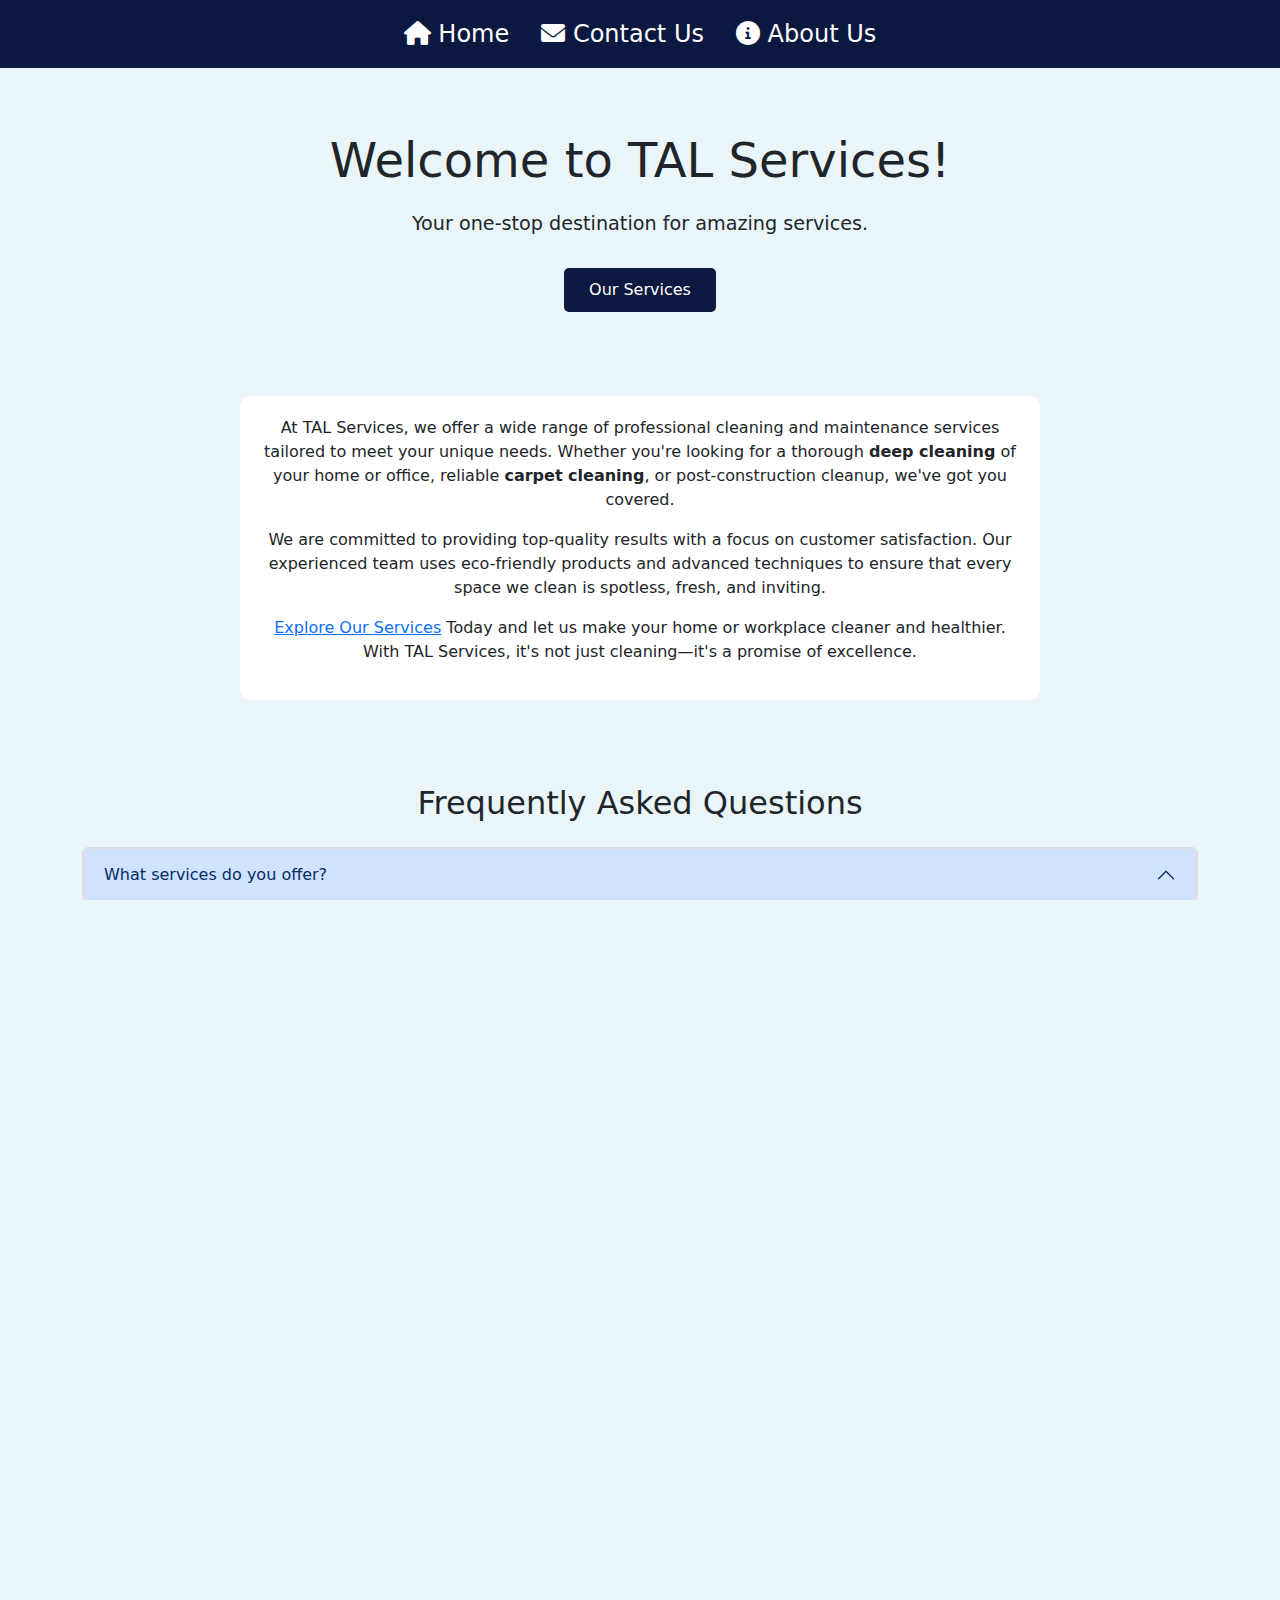
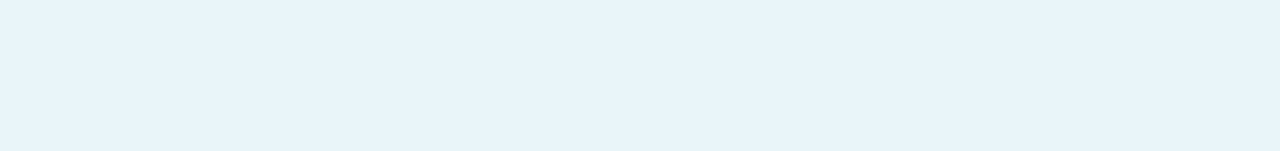
==== commit 1f4fc2e5: "commit nashti nashti final" ====
--- a/index.html
+++ b/index.html
@@ -9,12 +9,11 @@
     <link href="https://fonts.googleapis.com/css2?family=Poppins:wght@400;500;600&display=swap" rel="stylesheet">
     <link rel="stylesheet" href="https://cdnjs.cloudflare.com/ajax/libs/font-awesome/6.0.0-beta3/css/all.min.css">
 </head>
-
 <body style="background-color: #e9f5f9;">
-    <nav class="navbar navbar-expand-lg navbar-light" style="background-color: #0b183f; padding: 1rem;">
+    <div class="wrapper">
+    <nav class="navbar navbar-expand-lg navbar-light">
         <div class="container">
-            <button class="navbar-toggler border-0" type="button" data-bs-toggle="collapse" data-bs-target="#navbarNav"
-                aria-controls="navbarNav" aria-expanded="false" aria-label="Toggle navigation">
+            <button class="navbar-toggler border-0" type="button" data-bs-toggle="collapse" data-bs-target="#navbarNav" aria-controls="navbarNav" aria-expanded="false" aria-label="Toggle navigation">
                 <span class="navbar-toggler-icon"></span>
             </button>
             <div class="collapse navbar-collapse justify-content-center" id="navbarNav">
@@ -39,88 +38,86 @@
         </div>
     </nav>
 
- <br><br>
     <section class="hero-section">
         <div class="container">
             <h1>Welcome to TAL Services!</h1>
             <p>Your one-stop destination for amazing services.</p>
-            <a href="Services.html"><button id="btn1" class="btn-services">Our Services</button></a>
+            <a href="services.html"><button class="btn-services">Our Services</button></a>
         </div>
-    </section> 
+    </section>
 
-  
-        <section class="intro-text-container">
-            <p class="intro-text">
-                At TAL Services, we offer a wide range of professional cleaning and maintenance services tailored to meet your unique needs. Whether you're looking for a thorough <strong>deep cleaning</strong> of your home or office, reliable <strong>carpet cleaning</strong>, or post-construction cleanup, we've got you covered.
-            </p>
-            <p class="intro-text">
-                We are committed to providing top-quality results with a focus on customer satisfaction. Our experienced team uses eco-friendly products and advanced techniques to ensure that every space we clean is spotless, fresh, and inviting.
-            </p>
-            <p class="intro-text">
-                <a href="services.html">Explore Our Services</a> Today and let   us make your home or workplace cleaner and healthier. With TAL Services, it's not just cleaning—it's a promise of excellence.
-            </p>
-        </section>
+    <section class="intro-text-container">
+        <p class="intro-text">
+            At TAL Services, we offer a wide range of professional cleaning and maintenance services tailored to meet your unique needs. Whether you're looking for a thorough <strong>deep cleaning</strong> of your home or office, reliable <strong>carpet cleaning</strong>, or post-construction cleanup, we've got you covered.
+        </p>
+        <p class="intro-text">
+            We are committed to providing top-quality results with a focus on customer satisfaction. Our experienced team uses eco-friendly products and advanced techniques to ensure that every space we clean is spotless, fresh, and inviting.
+        </p>
+        <p class="intro-text">
+            <a href="services.html">Explore Our Services</a> Today and let us make your home or workplace cleaner and healthier. With TAL Services, it's not just cleaning—it's a promise of excellence.
+        </p>
+    </section>
 
-        <section class="faq">
-            <div class="container">
-                <h2 class="text-center mb-4">Frequently Asked Questions</h2>
-                <div class="accordion" id="faqAccordion">
-                    <div class="accordion-item">
-                        <h2 class="accordion-header" id="headingOne">
-                            <button class="accordion-button" type="button" data-bs-toggle="collapse" data-bs-target="#collapseOne" aria-expanded="true" aria-controls="collapseOne">
-                                What services do you offer?
-                            </button>
-                        </h2>
-                        <div id="collapseOne" class="accordion-collapse collapse show" aria-labelledby="headingOne" data-bs-parent="#faqAccordion">
-                            <div class="accordion-body">
-                                We offer a range of services including deep cleaning, plumbing, electrical work, and more. You can find them if u click on <a href="services.html">Here!</a>
-                            </div>
+    <section class="faq">
+        <div class="container">
+            <h2 class="text-center mb-4">Frequently Asked Questions</h2>
+            <div class="accordion" id="faqAccordion">
+                <div class="accordion-item">
+                    <h2 class="accordion-header" id="headingOne">
+                        <button class="accordion-button" type="button" data-bs-toggle="collapse" data-bs-target="#collapseOne" aria-expanded="true" aria-controls="collapseOne">
+                            What services do you offer?
+                        </button>
+                    </h2>
+                    <div id="collapseOne" class="accordion-collapse collapse show" aria-labelledby="headingOne" data-bs-parent="#faqAccordion">
+                        <div class="accordion-body">
+                            We offer a range of services including deep cleaning, plumbing, electrical work, and more. You can find them if you click on <a href="services.html">Here!</a>
                         </div>
                     </div>
-                    <div class="accordion-item">
-                        <h2 class="accordion-header" id="headingTwo">
-                            <button class="accordion-button collapsed" type="button" data-bs-toggle="collapse" data-bs-target="#collapseTwo" aria-expanded="false" aria-controls="collapseTwo">
-                                How do I book a service?
-                            </button>
-                        </h2>
-                        <div id="collapseTwo" class="accordion-collapse collapse" aria-labelledby="headingTwo" data-bs-parent="#faqAccordion">
-                            <div class="accordion-body">
-                                You can book a service by contacting us through our website or calling our office.
-                            </div>
+                </div>
+                <div class="accordion-item">
+                    <h2 class="accordion-header" id="headingTwo">
+                        <button class="accordion-button collapsed" type="button" data-bs-toggle="collapse" data-bs-target="#collapseTwo" aria-expanded="false" aria-controls="collapseTwo">
+                            How do I book a service?
+                        </button>
+                    </h2>
+                    <div id="collapseTwo" class="accordion-collapse collapse" aria-labelledby="headingTwo" data-bs-parent="#faqAccordion">
+                        <div class="accordion-body">
+                            You can book a service by contacting us through our website or calling our office.
                         </div>
                     </div>
                 </div>
             </div>
-        </section>
-        
+        </div>
+    </section>
 
-        <section class="testimonials">
-            <div class="container">
-              <h2 class="text-center mb-4">What Our Customers Say</h2>
-              <div class="row">
+    <section class="testimonials">
+        <div class="container">
+            <h2 class="text-center mb-4">What Our Customers Say</h2>
+            <div class="row">
                 <div class="col-md-4">
-                  <blockquote class="blockquote text-center">
-                    <p>"Amazing service! My home looks brand new."</p>
-                    <footer class="blockquote-footer">Qemil Qazimi</footer>
-                  </blockquote>
+                    <blockquote class="blockquote text-center">
+                        <p>"Amazing service! My home looks brand new."</p>
+                        <footer class="blockquote-footer">Qemil Qazimi</footer>
+                    </blockquote>
                 </div>
                 <div class="col-md-4">
-                  <blockquote class="blockquote text-center">
-                    <p>"Reliable and professional. Highly recommend!"</p>
-                    <footer class="blockquote-footer">Fatmir Goga</footer>
-                  </blockquote>
+                    <blockquote class="blockquote text-center">
+                        <p>"Reliable and professional. Highly recommend!"</p>
+                        <footer class="blockquote-footer">Fatmir Goga</footer>
+                    </blockquote>
                 </div>
                 <div class="col-md-4">
-                  <blockquote class="blockquote text-center">
-                    <p>"The best cleaning service I've ever used, in my <strong>Entire life!</strong>"</p>
-                    <footer class="blockquote-footer">Hatifete Krasniqi</footer>
-                  </blockquote>
+                    <blockquote class="blockquote text-center">
+                        <p>"The best cleaning service I've ever used, in my <strong>Entire life!</strong>"</p>
+                        <footer class="blockquote-footer">Hatifete Krasniqi</footer>
+                    </blockquote>
                 </div>
-              </div>
             </div>
-          </section>
-          
-        <footer class="bg-dark text-white text-center py-3 mt-5" id="footer1">
+        </div>
+    </section>
+
+    <footer class="bg-dark text-white text-center py-3 mt-5">
+        <div class="container">
             <p>Follow us on social media for more updates:</p>
             <div class="social-icons">
                 <a href="#" class="text-white"><i class="fab fa-facebook fa-2x"></i></a>
@@ -129,14 +126,13 @@
             </div>
             <br>
             <p>&copy; 2025 TAL Services. All rights reserved.</p>
-        </footer>
+        </div>
+    </footer>
     
-
 
     <script src="js/jquery-3.7.1.min.js"></script>
     <script src="js/jquery-ui.min.js"></script>
-    <link rel="stylesheet" href="css/jquery-ui.min.css">
     <script src="js/bootstrap.min.js"></script>
+</div>
 </body>
 </html>
-
--- a/style.css
+++ b/style.css
@@ -1,6 +1,23 @@
 body {
-   background-color: black;
-   font-family: 'Poppins', sans-serif;
+    background-color: #e9f5f9;
+    font-family: 'Poppins', sans-serif;
+    color: #333;
+    overflow: auto;
+    scrollbar-width: none;
+}
+
+body::-webkit-scrollbar {
+    display: none;
+}
+
+html, body {
+    overflow: auto;
+    scrollbar-width: none;
+}
+
+html::-webkit-scrollbar,
+body::-webkit-scrollbar {
+    display: none;
 }
 
 html, body {
@@ -8,63 +25,14 @@
     margin: 0;
 }
 
-body {
+.wrapper {
     display: flex;
     flex-direction: column;
+    min-height: 100vh;
 }
 
 main {
     flex: 1;
-}
-
-#location {
-    color: beige;
-}
-
-
-p {
-    color: alicebl;
-}
-
-
-.navbar-nav .nav-link:hover {
-    background-color: rgba(255, 255, 255, 0.2);
-    border-radius: 5px;
-}
-body {
-    font-family: 'Poppins', sans-serif;
-}
-
-.navbar-nav .nav-link {
-    font-weight: 500; 
-}
-.hero-section {
-    position: relative;
-    background-image: url('img/home.jpg');
-    text-align: center;
-}
-
-.hero-section h1 {
-    font-size: 3rem;
-    margin-bottom: 20px;
-}
-
-.hero-section p {
-    font-size: 1.2rem;
-    margin-bottom: 30px;
-}
-
-.hero-section .btn-services {
-    background-color: #0b183f;
-    color: white;
-    border: none;
-    padding: 10px 25px;
-    border-radius: 5px;
-    font-size: 1rem;
-}
-
-.hero-section .btn-services:hover {
-    background-color: #007bff;
 }
 
 .navbar {
@@ -85,6 +53,35 @@
     border-radius: 5px;
 }
 
+.hero-section {
+    text-align: center;
+    padding: 4rem 0;
+}
+
+.hero-section h1 {
+    font-size: 3rem;
+    margin-bottom: 20px;
+}
+
+.hero-section p {
+    font-size: 1.2rem;
+    margin-bottom: 30px;
+}
+
+.hero-section .btn-services {
+    background-color: #0b183f;
+    color: white;
+    border: none;
+    padding: 10px 25px;
+    border-radius: 5px;
+    font-size: 1rem;
+    transition: background-color 0.3s ease;
+}
+
+.hero-section .btn-services:hover {
+    background-color: #007bff;
+}
+
 .intro-text-container {
     background-color: #fff;
     border-radius: 10px;
@@ -114,113 +111,22 @@
 .faq .accordion-button:focus {
     box-shadow: none;
 }
-.btn-services {
-    background-color: #0b183f;
-    color: white;
-    border: none;
-    padding: 7px 25px;
-    border-radius: 5px;
-}
-.btn-services:hover {
-    background-color: #007bff;
-}
+
 .card {
     border: none;
     border-radius: 10px;
     box-shadow: 0 4px 8px rgba(0, 0, 0, 0.1);
-}
+    transition: transform 0.3s ease, box-shadow 0.3s ease;
+}
+
+.card:hover {
+    transform: scale(1.05);
+    box-shadow: 0px 4px 15px rgba(0, 0, 0, 0.2);
+}
+
 .card-img-top {
     border-top-left-radius: 10px;
     border-top-right-radius: 10px;
-}
-
-footer {
-    background-color: #2d3e50;
-    color: white;
-    text-align: center;
-    padding: 10px;
-    width: 100%;
-    bottom: 0;
-    position: relative;
-    top: 220px;;
-}
-
-#footer1 {
-    background-color: #2d3e50;
-    color: white;
-    text-align: center;
-    padding: 10px;
-    width: 100%;
-    bottom: 0;
-
-}
-
-
-
-#btn1 {
-    border-radius: 8px;
-    border: transparent;
-    width:150px;
-    height: 40px;
-    transition: transform 0.3s ease, background-color 0.3s ease;
-}
-
-#btn1:hover {
-    transform: scale(1.1); 
-    background-color: #2f5772; 
-}
-
-header {
-    background-color: #2d3e50;
-    color: white;
-    padding: 20px;
-    text-align: center;
-}
-
-section {
-    padding: 20px;
-    text-align: center;
-    max-width: 800px;
-    margin: 0 auto;
-}
-
-
-#introtext {
-    background-color: cornsilk;
-}
-
-.intro-text {
-    background-color:#fff;
-    border-radius: 10px;
-    text-align: center;
-}
-
-.about-container {
-    padding: 2rem;
-    background-color: transparent;
-}
-header {
-    background-color: transparent;
-    text-align: center;
-    padding: 1rem 0;
-}
-header h1 {
-    color: #0b183f;
-}
-#h3about {
-    color: #8f0f0f; 
-}
-
-.card {
-    display: flex;
-    flex-direction: column;
-    height: 100%;
-    transition: transform 0.3s ease-in-out, box-shadow 0.3s ease-in-out;
-    max-width: 350px;
-    max-height: fit-content;
-}
-
-.card-img-top {
     object-fit: cover;
     height: 200px;
 }
@@ -234,15 +140,23 @@
 
 .card-text {
     flex-grow: 1;
-    overflow: hidden; 
-}
-
-.btn {
-    margin-top: auto;
-}
-.card:hover {
-    transform: scale(1.05);
-    box-shadow: 0px 4px 15px rgba(0, 0, 0, 0.2);
+    overflow: hidden;
+}
+
+footer {
+    background: #333;
+    color: white;
+    padding: 1rem;
+    text-align: center;
+}
+
+.social-icons a {
+    margin: 0 10px;
+    text-decoration: none;
+}
+
+.social-icons a:hover {
+    color: #007bff;
 }
 
 .testimonials {
@@ -252,68 +166,107 @@
 
 .testimonials .blockquote {
     border: none;
-    background-color:skyblue;
+    background-color: skyblue;
     border-radius: 10px;
     padding: 20px;
     box-shadow: 0 4px 8px rgba(0, 0, 0, 0.1);
     margin-bottom: 2rem;
     max-width: 350px;
-    max-height: fit-content;
     min-height: 200px;
 }
 
 .testimonials .blockquote p {
     font-size: 1.2rem;
     color: #333;
-    margin-bottom: 0.5rem; 
+    margin-bottom: 0.5rem;
 }
 
 .testimonials .blockquote-footer {
     font-size: 1rem;
-    color:lightblue;
+    color: lightblue;
     font-weight: bold;
-    margin-top: 0.2rem; 
-    position: static;
-    min-height: 50px;
-}
-
-
-#welcome {
-    background-color: beige;
+    margin-top: 0.2rem;
 }
 
 .contact h2 {
     font-weight: 600;
     color: #333;
-  }
-  
-  .contact .form-control {
+}
+
+.contact .form-control {
     border-radius: 13px;
     box-shadow: none;
     border: 1px solid #ccc;
-    width:500px;
-  }
-  
-  .contact .btn {
+    width: 100%;
+    max-width: 500px;
+    margin: auto;
+}
+
+.contact .btn {
     border-radius: 10px;
     padding: 0.75rem;
     font-weight: bold;
-  }
-  
-  .modal-content {
+}
+
+.modal-content {
     border-radius: 8px;
 }
 
-.navbar {
-    position: sticky;
-    top: 0;
-    z-index: 1000; 
-    background-color: #0b183f; 
-    padding: 1rem; 
-}
-
-#index {
-    position: relative;
-    bottom:50px;
-    z-index:500px ;
-}+.about-container {
+    padding: 2rem;
+    background-color: transparent;
+    font-size: 20px;
+}
+
+.about-container header {
+    background-color: transparent;
+    text-align: center;
+    padding: 1rem 0;
+}
+
+.about-container header h1 {
+    color: #0b183f;
+}
+
+#h3about {
+    color: #8f0f0f;
+}
+
+#servicephoto {
+    width: 100%;
+    height: auto;
+    display: block;
+    margin: 20px auto;
+    max-width: 300px;
+}
+
+@media (max-width: 768px) {
+    .hero-section h1 {
+        font-size: 2rem;
+    }
+
+    .hero-section p {
+        font-size: 1rem;
+    }
+
+    .intro-text-container {
+        padding: 15px;
+    }
+
+    .card {
+        margin-bottom: 20px;
+    }
+
+    .contact .form-control {
+        width: 100%;
+    }
+
+    .testimonials .blockquote {
+        max-width: 100%;
+        min-height: auto;
+    }
+
+    #servicephoto {
+        max-width: 100%;
+    }
+}
